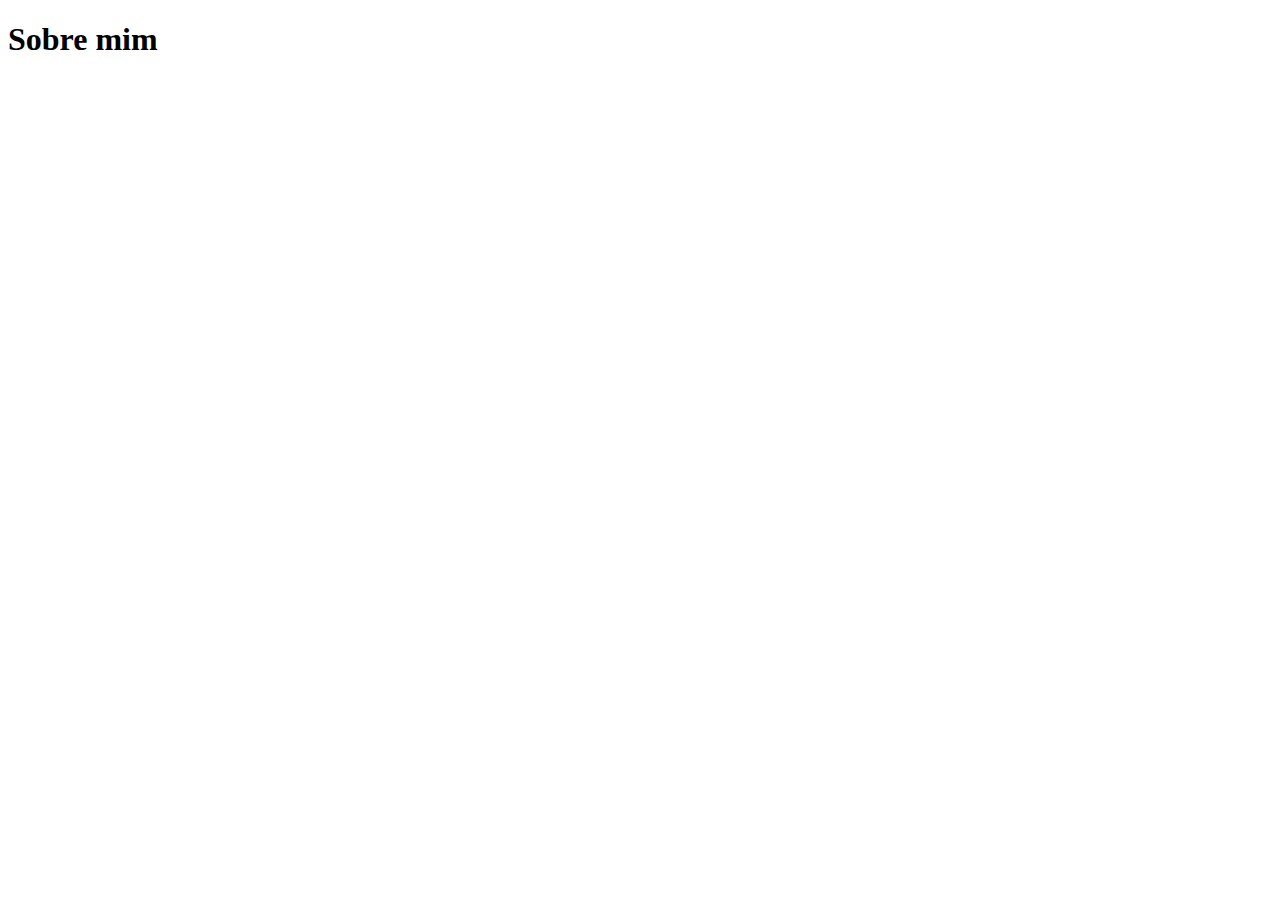
==== about.html @ 702c41fa "Navegando entre páginas" ====
<!DOCTYPE html>
<html lang="pt-br">
<head>
    <meta charset="UTF-8">
    <meta http-equiv="X-UA-Compatible" content="IE=edge">
    <meta name="viewport" content="width=device-width, initial-scale=1.0">
    <title>Sobre mim</title>
</head>
<body>
    <h1>Sobre mim</h1>
</body>
</html>
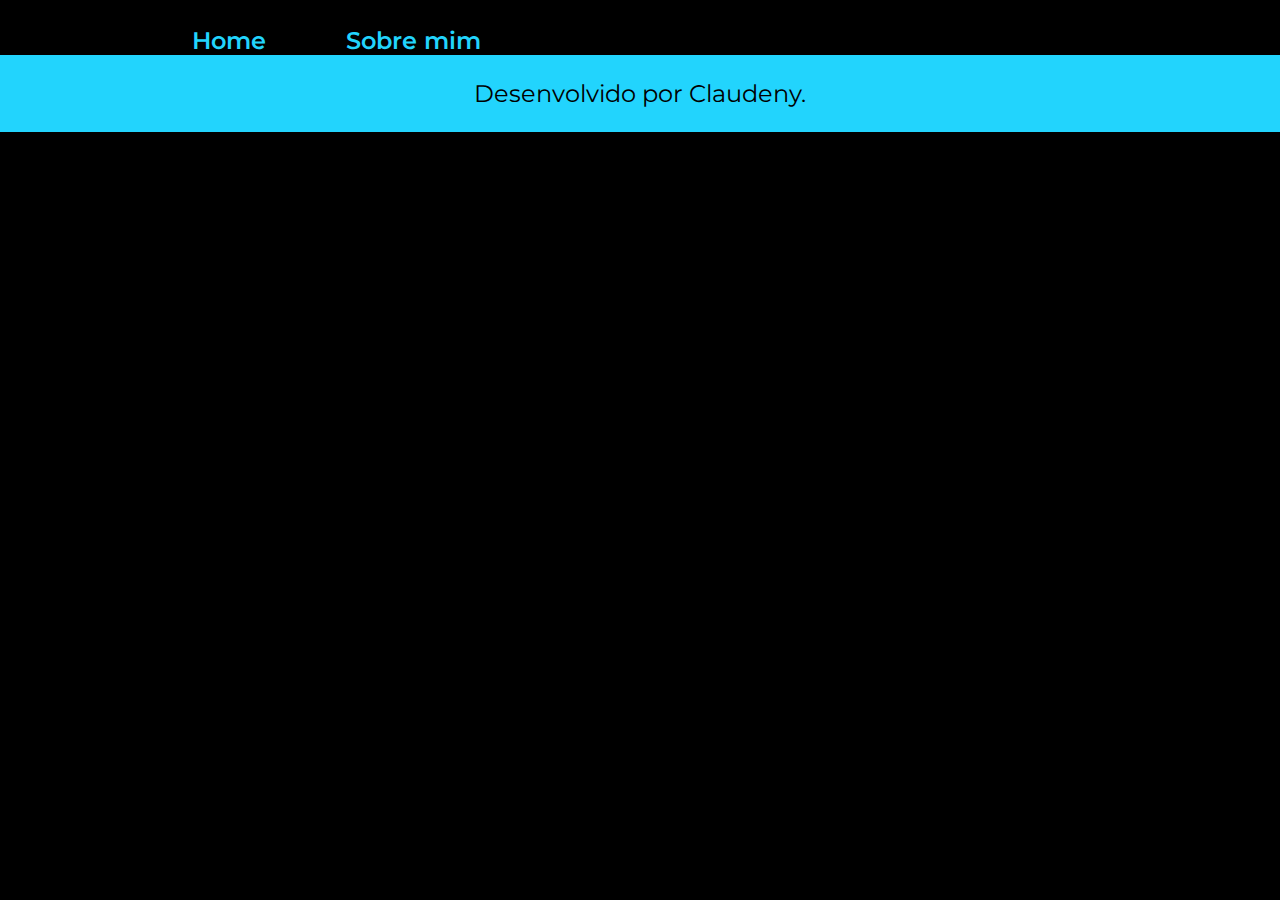
==== commit bf80ce75: "Desenvolvendo a nova página" ====
--- a/about.html
+++ b/about.html
@@ -5,8 +5,18 @@
     <meta http-equiv="X-UA-Compatible" content="IE=edge">
     <meta name="viewport" content="width=device-width, initial-scale=1.0">
     <title>Sobre mim</title>
+    <link rel="stylesheet" href="styles/style.css">
 </head>
 <body>
-    <h1>Sobre mim</h1>
+    <header class="cabecalho">
+        <nav class="cabecalho__menu">
+            <a class="cabecalho__menu__link" href="index.html">Home</a>
+            <a class="cabecalho__menu__link" href="about.html">Sobre mim</a>
+        </nav>
+    </header>
+    <main></main>
+    <footer class="rodape">
+        <p>Desenvolvido por Claudeny.</p>
+    </footer>
 </body>
 </html>--- a/styles/style.css
+++ b/styles/style.css
@@ -0,0 +1,115 @@
+@import url('https://fonts.googleapis.com/css2?family=Krona+One&family=Montserrat:wght@400;600&display=swap');
+
+* {
+    margin: 0;
+    padding: 0;
+}
+
+body{
+    /* height: 100vh; */
+    box-sizing: border-box;
+    background-color: #000000;
+    color: #F6F6F6;
+}
+
+.titulo-destaque{
+    color: #22D4FD;
+}
+
+.cabecalho {
+    padding: 2% 0% 0% 15%;
+}
+
+.cabecalho__menu {
+    display: flex;
+    gap: 80px;
+}
+
+.cabecalho__menu__link {
+    font-family: 'Montserrat', sans-serif;
+    font-size: 24px;
+    font-weight: 600;
+    color: #22D4FD;
+    text-decoration: none;
+}
+
+
+.apresentacao {
+    padding: 5% 15%;
+    display: flex;
+    align-items: center;
+    justify-content: space-between;
+}
+
+.apresentacao__conteudo{
+    width: 615px;
+    display: flex;
+    flex-direction: column;
+    gap: 40px;
+}
+
+.apresentacao__conteudo__titulo{
+    font-size: 36px;
+    font-family: 'Krona One', sans-serif;
+}
+
+.apresentacao__conteudo__texto{
+    font-size: 24px;
+    font-family: 'Montserrat', sans-serif;
+}
+
+.apresentacao__links {
+    display: flex;
+    flex-direction: column;
+    justify-content: space-between;
+    align-items: center;
+    gap: 32px;
+
+}
+
+.apresentacao__links__subtitulo {
+    font-family:'Krona One', sans-serif;
+    font-weight: 400;
+    font-size: 24px;
+
+}
+
+.apresentacao__links__link {
+    /* background-color: #22D4FD; */
+    display: flex;
+    justify-content: center;
+    gap: 16px;
+    border: 2px solid #22D4FD;
+    width: 378px;
+    text-align: center;
+    border-radius: 8px;
+    font-size: 24px;
+    font-weight: 600;
+    padding: 21.5px 0;
+    text-decoration: none;
+    color: #F6F6F6;
+    font-family: 'Montserrat', sans-serif;
+   
+}
+
+.apresentacao__links__link:hover {
+    background-color: #272727;
+    width: 400px;
+}
+img{
+    padding-top: 1%;
+    border-radius: 1000px;
+}
+
+.rodape {
+    padding: 24px;
+    color: #000000;
+    background-color: #22D4FD;
+    text-align: center;
+    font-family: 'Montserrat', sans-serif;
+    font-size: 24px;
+    font-weight: 400;
+}
+
+
+
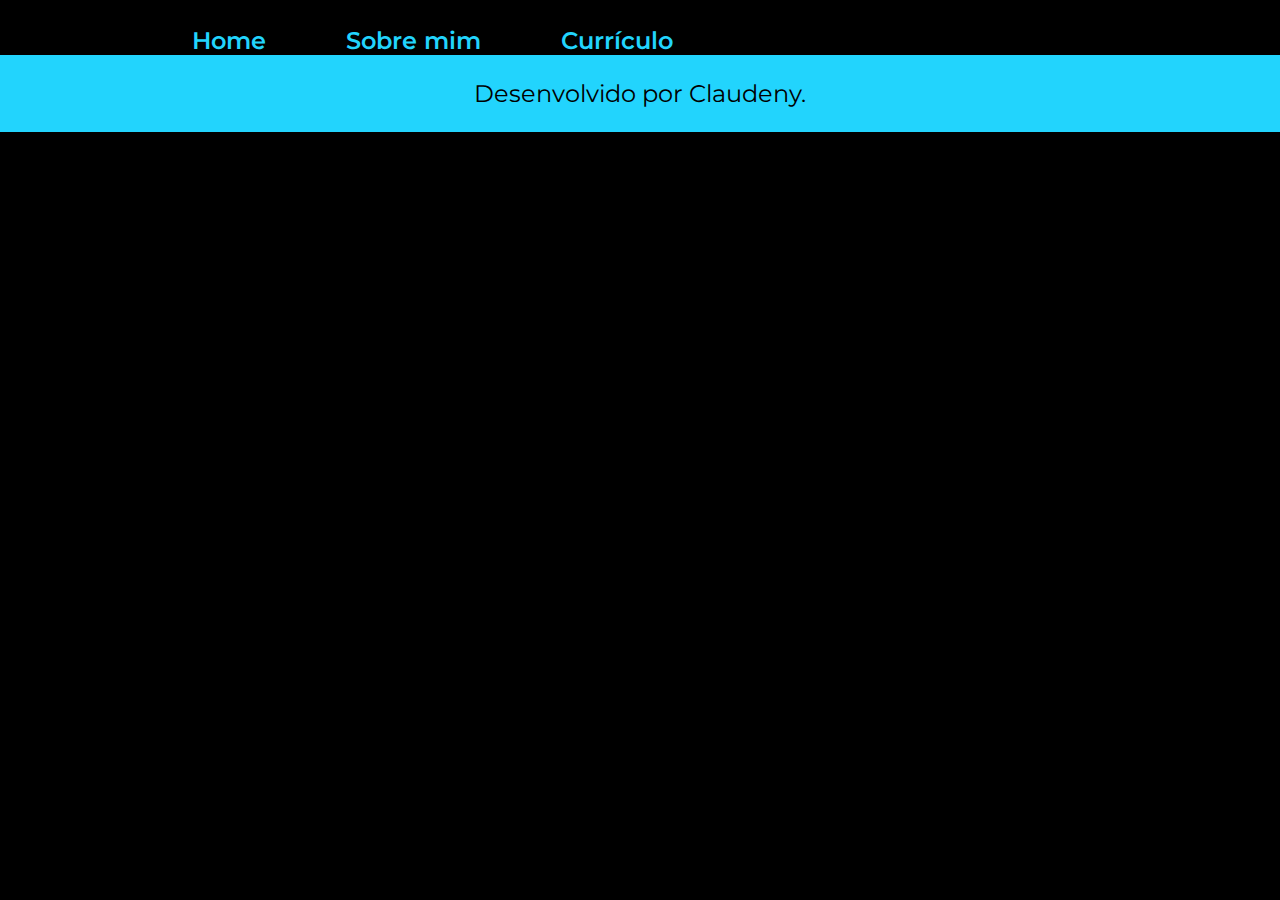
==== commit 15759f5d: "Adicionada uma página currículo." ====
--- a/about.html
+++ b/about.html
@@ -12,6 +12,7 @@
         <nav class="cabecalho__menu">
             <a class="cabecalho__menu__link" href="index.html">Home</a>
             <a class="cabecalho__menu__link" href="about.html">Sobre mim</a>
+            <a class="cabecalho__menu__link" href="curriculum.html">Currículo</a>
         </nav>
     </header>
     <main></main>
--- a/styles/style.css
+++ b/styles/style.css
@@ -54,7 +54,7 @@
 }
 
 .apresentacao__conteudo__texto{
-    font-size: 24px;
+    font-size: 20px;
     font-family: 'Montserrat', sans-serif;
 }
 
@@ -78,7 +78,7 @@
     /* background-color: #22D4FD; */
     display: flex;
     justify-content: center;
-    gap: 16px;
+    gap: 50px;
     border: 2px solid #22D4FD;
     width: 378px;
     text-align: center;
@@ -96,10 +96,10 @@
     background-color: #272727;
     width: 400px;
 }
-img{
+/* img{
     padding-top: 1%;
     border-radius: 1000px;
-}
+} */
 
 .rodape {
     padding: 24px;
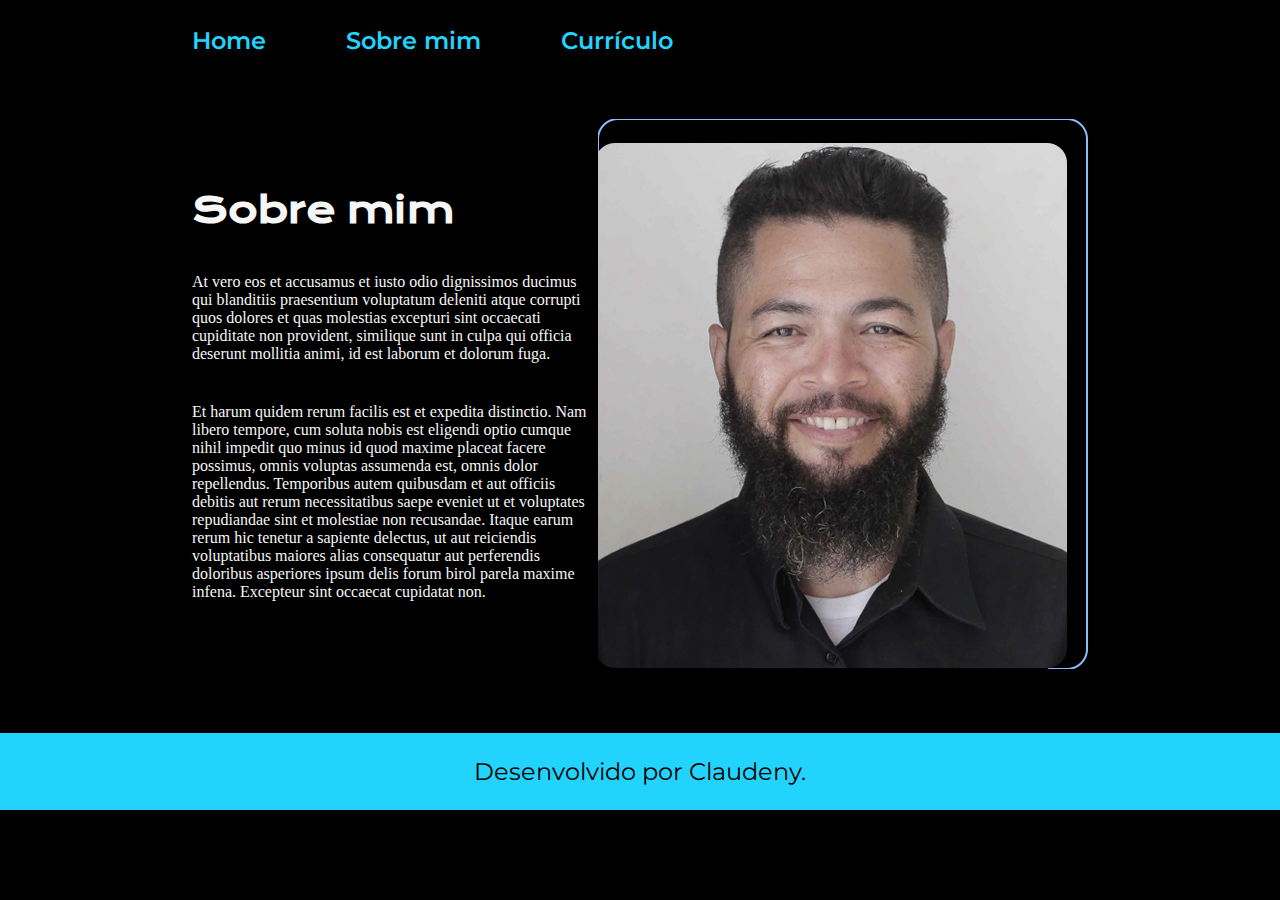
==== commit 7fd39f52: "Conteúdo da página Sobre Mim" ====
--- a/about.html
+++ b/about.html
@@ -4,7 +4,7 @@
     <meta charset="UTF-8">
     <meta http-equiv="X-UA-Compatible" content="IE=edge">
     <meta name="viewport" content="width=device-width, initial-scale=1.0">
-    <title>Sobre mim</title>
+    <title>Portfolio</title>
     <link rel="stylesheet" href="styles/style.css">
 </head>
 <body>
@@ -15,7 +15,16 @@
             <a class="cabecalho__menu__link" href="curriculum.html">Currículo</a>
         </nav>
     </header>
-    <main></main>
+
+    <main class="apresentacao">
+        <section class="apresentacao__conteudo">
+            <h1 class="apresentacao__conteudo__titulo">Sobre mim</h1>
+            <p>At vero eos et accusamus et iusto odio dignissimos ducimus qui blanditiis praesentium voluptatum deleniti atque corrupti quos dolores et quas molestias excepturi sint occaecati cupiditate non provident, similique sunt in culpa qui officia deserunt mollitia animi, id est laborum et dolorum fuga.</p>
+            <p>Et harum quidem rerum facilis est et expedita distinctio. Nam libero tempore, cum soluta nobis est eligendi optio cumque nihil impedit quo minus id quod maxime placeat facere possimus, omnis voluptas assumenda est, omnis dolor repellendus. Temporibus autem quibusdam et aut officiis debitis aut rerum necessitatibus saepe eveniet ut et voluptates repudiandae sint et molestiae non recusandae. Itaque earum rerum hic tenetur a sapiente delectus, ut aut reiciendis voluptatibus maiores alias consequatur aut perferendis doloribus asperiores ipsum delis forum birol parela maxime infena. Excepteur sint occaecat cupidatat non.</p>
+        </section>
+        <img src="assets/Imagem.png" alt="Foto da Joana Santos programando">
+    </main>
+
     <footer class="rodape">
         <p>Desenvolvido por Claudeny.</p>
     </footer>
--- a/styles/style.css
+++ b/styles/style.css
@@ -1,6 +1,6 @@
 @import url('https://fonts.googleapis.com/css2?family=Krona+One&family=Montserrat:wght@400;600&display=swap');
 
-* {
+*{
     margin: 0;
     padding: 0;
 }
@@ -11,36 +11,26 @@
     background-color: #000000;
     color: #F6F6F6;
 }
-
-.titulo-destaque{
-    color: #22D4FD;
-}
-
-.cabecalho {
+.cabecalho{
     padding: 2% 0% 0% 15%;
 }
-
-.cabecalho__menu {
+.cabecalho__menu{
     display: flex;
     gap: 80px;
 }
-
-.cabecalho__menu__link {
+.cabecalho__menu__link{
     font-family: 'Montserrat', sans-serif;
     font-size: 24px;
     font-weight: 600;
     color: #22D4FD;
     text-decoration: none;
 }
-
-
-.apresentacao {
+.apresentacao{
     padding: 5% 15%;
     display: flex;
     align-items: center;
     justify-content: space-between;
 }
-
 .apresentacao__conteudo{
     width: 615px;
     display: flex;
@@ -52,33 +42,31 @@
     font-size: 36px;
     font-family: 'Krona One', sans-serif;
 }
-
+.titulo-destaque{
+    color: #22D4FD;
+}
 .apresentacao__conteudo__texto{
-    font-size: 20px;
+    font-size: 24px;
     font-family: 'Montserrat', sans-serif;
 }
 
-.apresentacao__links {
+.apresentacao__links{
     display: flex;
     flex-direction: column;
     justify-content: space-between;
     align-items: center;
     gap: 32px;
-
 }
-
-.apresentacao__links__subtitulo {
-    font-family:'Krona One', sans-serif;
+.apresentacao__links__subtitulo{
+    font-family: 'Krona One', sans-serif;
     font-weight: 400;
     font-size: 24px;
-
 }
-
-.apresentacao__links__link {
+.apresentacao__links__link{
     /* background-color: #22D4FD; */
     display: flex;
     justify-content: center;
-    gap: 50px;
+    gap: 16px;
     border: 2px solid #22D4FD;
     width: 378px;
     text-align: center;
@@ -89,27 +77,16 @@
     text-decoration: none;
     color: #F6F6F6;
     font-family: 'Montserrat', sans-serif;
-   
 }
-
-.apresentacao__links__link:hover {
+.apresentacao__links__link:hover{
     background-color: #272727;
-    width: 400px;
 }
-/* img{
-    padding-top: 1%;
-    border-radius: 1000px;
-} */
-
-.rodape {
-    padding: 24px;
+.rodape{
     color: #000000;
     background-color: #22D4FD;
+    padding: 24px;
     text-align: center;
     font-family: 'Montserrat', sans-serif;
     font-size: 24px;
     font-weight: 400;
-}
-
-
-
+}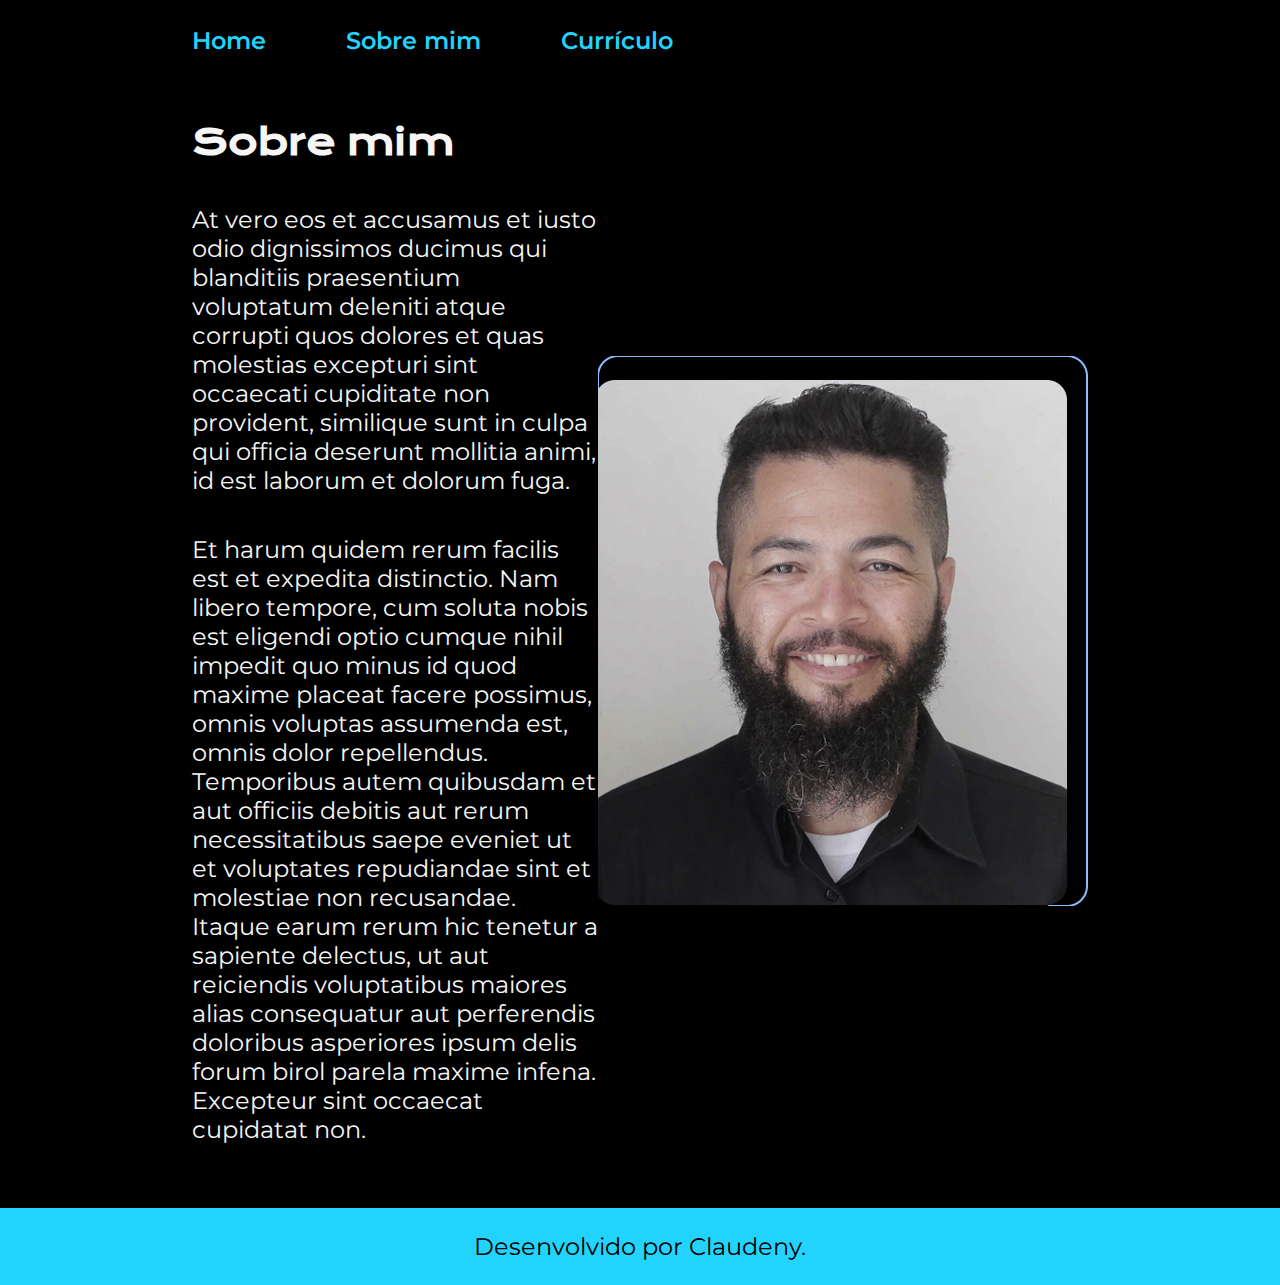
==== commit cdfbb70d: "Aplicando Unidade de Medida REM" ====
--- a/about.html
+++ b/about.html
@@ -1,12 +1,14 @@
 <!DOCTYPE html>
 <html lang="pt-br">
+
 <head>
     <meta charset="UTF-8">
     <meta http-equiv="X-UA-Compatible" content="IE=edge">
     <meta name="viewport" content="width=device-width, initial-scale=1.0">
-    <title>Portfolio</title>
+    <title>Sobre mim</title>
     <link rel="stylesheet" href="styles/style.css">
 </head>
+
 <body>
     <header class="cabecalho">
         <nav class="cabecalho__menu">
@@ -19,8 +21,18 @@
     <main class="apresentacao">
         <section class="apresentacao__conteudo">
             <h1 class="apresentacao__conteudo__titulo">Sobre mim</h1>
-            <p>At vero eos et accusamus et iusto odio dignissimos ducimus qui blanditiis praesentium voluptatum deleniti atque corrupti quos dolores et quas molestias excepturi sint occaecati cupiditate non provident, similique sunt in culpa qui officia deserunt mollitia animi, id est laborum et dolorum fuga.</p>
-            <p>Et harum quidem rerum facilis est et expedita distinctio. Nam libero tempore, cum soluta nobis est eligendi optio cumque nihil impedit quo minus id quod maxime placeat facere possimus, omnis voluptas assumenda est, omnis dolor repellendus. Temporibus autem quibusdam et aut officiis debitis aut rerum necessitatibus saepe eveniet ut et voluptates repudiandae sint et molestiae non recusandae. Itaque earum rerum hic tenetur a sapiente delectus, ut aut reiciendis voluptatibus maiores alias consequatur aut perferendis doloribus asperiores ipsum delis forum birol parela maxime infena. Excepteur sint occaecat cupidatat non.</p>
+            <p class="apresentacao__conteudo__texto">At vero eos et accusamus et iusto odio dignissimos ducimus qui blanditiis praesentium voluptatum deleniti
+                atque corrupti quos dolores et quas molestias excepturi sint occaecati cupiditate non provident,
+                similique sunt in culpa qui officia deserunt mollitia animi, id est laborum et dolorum fuga.
+            </p>
+            <p class="apresentacao__conteudo__texto">
+                Et harum quidem rerum facilis est et expedita distinctio. Nam libero tempore, cum soluta nobis est
+                eligendi optio cumque nihil impedit quo minus id quod maxime placeat facere possimus, omnis voluptas
+                assumenda est, omnis dolor repellendus. Temporibus autem quibusdam et aut officiis debitis aut rerum
+                necessitatibus saepe eveniet ut et voluptates repudiandae sint et molestiae non recusandae. Itaque earum
+                rerum hic tenetur a sapiente delectus, ut aut reiciendis voluptatibus maiores alias consequatur aut
+                perferendis doloribus asperiores ipsum delis forum birol parela maxime infena. Excepteur sint occaecat
+                cupidatat non.</p>
         </section>
         <img src="assets/Imagem.png" alt="Foto da Joana Santos programando">
     </main>
@@ -29,4 +41,5 @@
         <p>Desenvolvido por Claudeny.</p>
     </footer>
 </body>
+
 </html>--- a/styles/style.css
+++ b/styles/style.css
@@ -1,15 +1,23 @@
 @import url('https://fonts.googleapis.com/css2?family=Krona+One&family=Montserrat:wght@400;600&display=swap');
 
+:root {
+    --cor-primaria: #000000;
+    --cor-secundaria: #F6F6F6;
+    --cor-terciaria: #22D4FD;
+    --cor-hover: #272727;
+
+    --fonte-primaria: 'Krona One', sans-serif;
+    --fonte-secundaria: 'Montserrat', sans-serif;
+}
 *{
     margin: 0;
     padding: 0;
 }
 
 body{
-    /* height: 100vh; */
     box-sizing: border-box;
-    background-color: #000000;
-    color: #F6F6F6;
+    background-color: var(--cor-primaria);
+    color: var(--cor-secundaria);
 }
 .cabecalho{
     padding: 2% 0% 0% 15%;
@@ -19,10 +27,10 @@
     gap: 80px;
 }
 .cabecalho__menu__link{
-    font-family: 'Montserrat', sans-serif;
-    font-size: 24px;
+    font-family: var(--fonte-secundaria);
+    font-size: 1.5rem;
     font-weight: 600;
-    color: #22D4FD;
+    color: var(--cor-terciaria);
     text-decoration: none;
 }
 .apresentacao{
@@ -39,15 +47,15 @@
 }
 
 .apresentacao__conteudo__titulo{
-    font-size: 36px;
-    font-family: 'Krona One', sans-serif;
+    font-size: 2.25rem;
+    font-family: var(--fonte-primaria);
 }
 .titulo-destaque{
-    color: #22D4FD;
+    color: var(--cor-terciaria);
 }
 .apresentacao__conteudo__texto{
-    font-size: 24px;
-    font-family: 'Montserrat', sans-serif;
+    font-size: 1.5rem;
+    font-family: var(--fonte-secundaria);
 }
 
 .apresentacao__links{
@@ -58,35 +66,34 @@
     gap: 32px;
 }
 .apresentacao__links__subtitulo{
-    font-family: 'Krona One', sans-serif;
+    font-family: var(--fonte-primaria);
     font-weight: 400;
-    font-size: 24px;
+    font-size: 1.5rem;
 }
 .apresentacao__links__link{
-    /* background-color: #22D4FD; */
     display: flex;
     justify-content: center;
     gap: 16px;
-    border: 2px solid #22D4FD;
+    border: 2px solid var(--cor-terciaria);
     width: 378px;
     text-align: center;
     border-radius: 8px;
-    font-size: 24px;
+    font-size: 1.5rem;
     font-weight: 600;
     padding: 21.5px 0;
     text-decoration: none;
-    color: #F6F6F6;
-    font-family: 'Montserrat', sans-serif;
+    color: var(--cor-secundaria);
+    font-family: var(--fonte-secundaria);
 }
 .apresentacao__links__link:hover{
-    background-color: #272727;
+    background-color: var(--cor-hover);
 }
 .rodape{
-    color: #000000;
-    background-color: #22D4FD;
+    color: var(--cor-primaria);
+    background-color: var(--cor-terciaria);
     padding: 24px;
     text-align: center;
-    font-family: 'Montserrat', sans-serif;
-    font-size: 24px;
+    font-family: var(--fonte-secundaria);
+    font-size: 1.5rem;
     font-weight: 400;
 }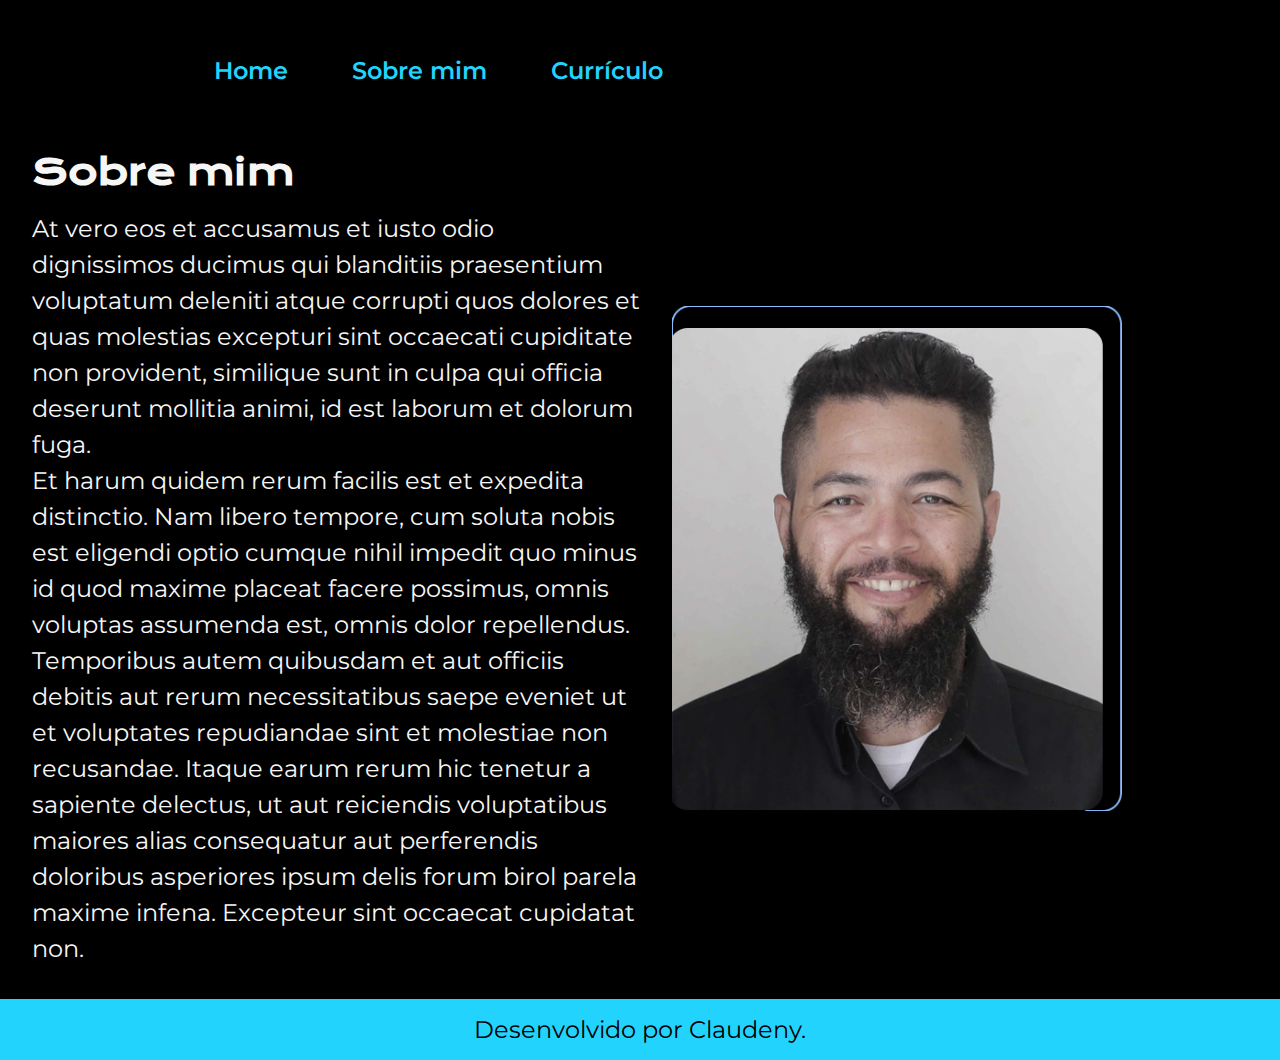
==== commit 94b195c1: "CSS: responsividade com mobile-first," ====
--- a/about.html
+++ b/about.html
@@ -34,7 +34,7 @@
                 perferendis doloribus asperiores ipsum delis forum birol parela maxime infena. Excepteur sint occaecat
                 cupidatat non.</p>
         </section>
-        <img src="assets/Imagem.png" alt="Foto da Joana Santos programando">
+        <img class="apresentacao__imagem" src="assets/Imagem.png" alt="Foto da Joana Santos programando">
     </main>
 
     <footer class="rodape">
--- a/styles/style.css
+++ b/styles/style.css
@@ -9,91 +9,193 @@
     --fonte-primaria: 'Krona One', sans-serif;
     --fonte-secundaria: 'Montserrat', sans-serif;
 }
-*{
+
+* {
     margin: 0;
     padding: 0;
-}
-
-body{
-    box-sizing: border-box;
+    box-sizing: border-box; /* Aplicado no elemento raiz para evitar problemas com box model */
+}
+
+body {
     background-color: var(--cor-primaria);
     color: var(--cor-secundaria);
-}
-.cabecalho{
-    padding: 2% 0% 0% 15%;
-}
-.cabecalho__menu{
-    display: flex;
-    gap: 80px;
-}
-.cabecalho__menu__link{
-    font-family: var(--fonte-secundaria);
-    font-size: 1.5rem;
+    font-family: var(--fonte-secundaria); /* Define a fonte secundária como padrão */
+}
+
+.cabecalho {
+    padding: 2rem;  /* Espaçamento mais consistente */
+    text-align: center; /* Centraliza o menu em telas pequenas */
+}
+
+.cabecalho__menu {
+    display: flex;
+    flex-direction: column; /* Empilha os itens do menu verticalmente em telas pequenas */
+    gap: 1rem; 
+}
+
+.cabecalho__menu__link {
+    font-size: 1.2rem; /* Tamanho de fonte menor para mobile */
     font-weight: 600;
     color: var(--cor-terciaria);
     text-decoration: none;
 }
-.apresentacao{
-    padding: 5% 15%;
-    display: flex;
+
+.apresentacao {
+    padding: 2rem;
+    display: flex;
+    flex-direction: column-reverse; /* Imagem primeiro, depois conteúdo em mobile */
     align-items: center;
-    justify-content: space-between;
-}
-.apresentacao__conteudo{
-    width: 615px;
+    gap: 2rem;
+}
+
+.apresentacao__conteudo {
+    width: 100%; /* Ocupa toda a largura em mobile */
+    text-align: center; /* Centraliza o texto */
+}
+
+.apresentacao__conteudo__titulo {
+    font-size: 1.5rem; /* Tamanho de fonte menor para mobile */
+    font-family: var(--fonte-primaria);
+    margin-bottom: 1rem;
+}
+
+.apresentacao__conteudo__texto {
+    font-size: 1rem; /* Tamanho de fonte menor para mobile */
+    line-height: 1.5; /* Melhor legibilidade */
+}
+
+.apresentacao__links {
     display: flex;
     flex-direction: column;
-    gap: 40px;
-}
-
-.apresentacao__conteudo__titulo{
-    font-size: 2.25rem;
-    font-family: var(--fonte-primaria);
-}
-.titulo-destaque{
-    color: var(--cor-terciaria);
-}
-.apresentacao__conteudo__texto{
-    font-size: 1.5rem;
-    font-family: var(--fonte-secundaria);
-}
-
-.apresentacao__links{
-    display: flex;
-    flex-direction: column;
-    justify-content: space-between;
     align-items: center;
-    gap: 32px;
-}
-.apresentacao__links__subtitulo{
+    gap: 1rem;
+    margin-top: 2rem;
+}
+
+.apresentacao__links__subtitulo {
     font-family: var(--fonte-primaria);
     font-weight: 400;
-    font-size: 1.5rem;
-}
-.apresentacao__links__link{
-    display: flex;
+    font-size: 1.2rem;
+    margin-bottom: 1rem;
+}
+
+
+.apresentacao__links__navegacao {
+    display: flex;
+    align-items: center; /* Alinha o ícone e texto verticalmente */
     justify-content: center;
-    gap: 16px;
+    gap: 0.5rem;
     border: 2px solid var(--cor-terciaria);
-    width: 378px;
-    text-align: center;
+    width: 100%; /* Ocupa a largura total do container em mobile */
+    padding: 1rem; /* Ajusta o padding */
     border-radius: 8px;
-    font-size: 1.5rem;
-    font-weight: 600;
-    padding: 21.5px 0;
+    font-size: 1rem;  /* Menor tamanho de fonte para mobile */
     text-decoration: none;
     color: var(--cor-secundaria);
-    font-family: var(--fonte-secundaria);
-}
-.apresentacao__links__link:hover{
+    transition: background-color 0.3s ease; /* Adiciona uma transição suave */
+}
+
+
+.apresentacao__links__navegacao:hover {
     background-color: var(--cor-hover);
 }
-.rodape{
-    color: var(--cor-primaria);
-    background-color: var(--cor-terciaria);
-    padding: 24px;
-    text-align: center;
-    font-family: var(--fonte-secundaria);
-    font-size: 1.5rem;
-    font-weight: 400;
+
+
+.apresentacao__imagem {
+    width: 100%; /* Ocupa toda a largura disponível em mobile */
+    max-width: 300px; /* Define uma largura máxima para a imagem */
+    height: auto; /* Mantém a proporção da imagem */
+    display: block; /* Impede que a imagem cause um pequeno espaço embaixo */
+    margin: 0 auto; /* Centraliza a imagem */
+
+}
+
+
+
+.rodape {
+  background-color: var(--cor-terciaria);
+  color: var(--cor-primaria);
+  padding: 1rem;
+  text-align: center;
+  font-size: 0.9rem; /* Tamanho da fonte menor para mobile */
+
+}
+
+
+/* Media Queries para telas maiores */
+@media (min-width: 768px) { 
+    /* Tablet */
+    .cabecalho__menu {
+        flex-direction: row; /* Volta para o layout horizontal */
+        justify-content: flex-start; /* Alinha à esquerda */
+        padding: 2% 0 0 15%;
+        gap: 4rem;
+
+    }
+     .cabecalho__menu__link {
+        font-size: 1.5rem;
+    }
+    .apresentacao {
+        flex-direction: row; /* Volta para o layout horizontal */
+        align-items: center;
+        justify-content: space-between;
+        text-align: left;
+
+    }
+    .apresentacao__conteudo {
+        width: 50%;
+    }
+    .apresentacao__conteudo__titulo{
+        font-size: 2.25rem;
+        text-align: left;
+
+    }
+    .apresentacao__conteudo__texto{
+        font-size: 1.5rem;
+        text-align: left;
+    }
+    .apresentacao__links__navegacao {
+        width: auto;
+        padding: 1rem;
+
+    }
+
+    .apresentacao__links__subtitulo{
+        text-align: left;
+        font-size: 1.5rem;
+    }
+      .apresentacao__links__navegacao{
+        font-size: 1.2rem;
+    }
+    .apresentacao__imagem {
+        width: 40%;
+        max-width: 500px;
+    }
+    .rodape{
+        font-size: 1.5rem;
+
+    }
+
+    .apresentacao__imagem {
+        width: 45%;
+        max-width: 450px;
+        margin-left: 0;
+    }
+
+}
+
+@media (min-width: 1200px) {
+    /* Desktop */
+
+    .apresentacao__imagem {
+        width: 50%;
+
+    }
+    .apresentacao__links__navegacao {
+        width: 25%;
+        font-size: 1.5rem;
+    }
+
+
+
 }